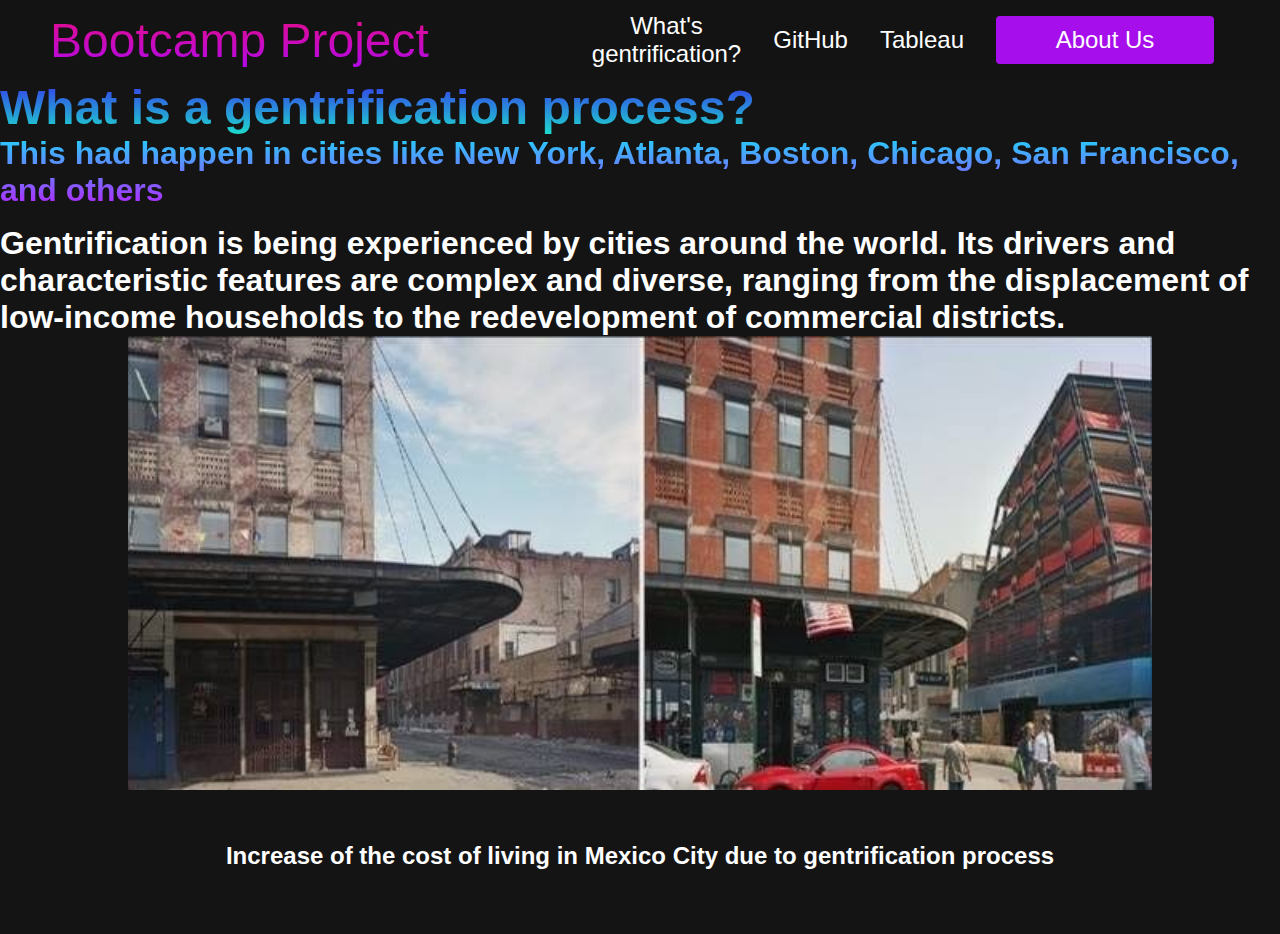
==== sites/gentri.html @ 2d2b5cc5 "First Website" ====
<!DOCTYPE html>
<html lang="en">
<head>
    <title>Gentrification website</title>
    <link rel="stylesheet" href="styles2.css">
    <meta http-equiv="X-UA-Compatible" content="IE=edge">
    <meta name="viewport" content="width=device-width, initial-scale=1.0">
    <meta charset="UTF-8">	

    
</head>
<body>
    <!--Navbar Section-->
   <nav class="navbar">
    <div class="navbar__container">
        <a href="index.html" id="navbar__logo">Bootcamp Project</a>
        <div class="navbar__toggle" id="mobile-menu">
            <span class="bar"></span>
            <span class="bar"></span>
            <span class="bar"></span>
        </div>
        <ul class="navbar__menu">
            <li class="navbar__item">
                <a href="/sites/gentri.html" class="navbar__links"> What's gentrification? </a>
            </li>
            <li class="navbar__item">
                <a href="https://github.com/carloshgalvan95/Final-Project" class="navbar__links"> GitHub
                </a>
            </li>
            <li class="navbar__item">
                <a href="/mlm.html" class="navbar__links"> Tableau </a>
            </li>
            <li class="navbar__btn">
                <a href="index.html" class="button"> About Us </a>
            </li>
        </ul>
    </div>
   </nav>
   <!--Hero Section-->
   <div class="main">
    <div class="main_container">
        <div class="main__content">
            <h1>What is a gentrification process?</h1>
            <h2>This had happen in cities like New York, Atlanta, Boston, Chicago, San Francisco, and others</h2>
            <p>Gentrification is being experienced by cities around the world. Its drivers and characteristic features are complex and diverse, 
                ranging from the displacement of low-income households to the redevelopment of commercial districts. </p> 
        </div>  
        <div class="main__img--container">
            <img src="pic4.jpg" alt="pic" id="main__img">
        </div>    
    </div>
   </div>

   <!--Table
   <head>
    <link rel="stylesheet" href="https://cdn.jsdelivr.net/npm/bootstrap@4.6.2/dist/css/bootstrap.min.css">
    <link rel="stylesheet" href="https://cdn.datatables.net/1.13.1/css/dataTables.min.css">
   </head>
   <body>  
    <div class="container">
        <h4 class="text-center">Catastro</h4>
        <table class="display">
            <thead>
                <tr>
                    <th> col_name</th>
                    <th>mun_code</th>
                    <th>prom_valor_unitario_suelo</th>
                    <th>latitud</th>
                    <th>longitud</th>  
                    <th>alcaldia</th>
                    <th>estado</th>
                </tr>
            </thead>
        </table>
    </div>
    <script src="https://code.jquery.com/jquery-3.5.1.min.js"></script>
    <script src="https://cdn.jsdelivr.net/npm/bootstrap@4.6.2/dist/js/bootstrap.bundle.min.js"></script>
    <script src="https://cdn.datatables.net/1.13.1/js/jquery.dataTables.min.js"></script>
    <script>
        $(document).ready(function(){
            $('.display').DataTable({
                // 'searching': false,
                // 'paging':false,
                // 'ordering': false,
                'ajax': {
                    'url': 'catastro.json',
                    'dataSrc':''
                },
                'columns':[
                    {'data':'col_name'},
                    {'data':'mun_code'},
                    {'data':'prom_valor_unitario_suelo'},
                    {'data':'latitud'},
                    {'data':'longitud'},
                    {'data':'alcaldia'},
                    {'data':'estado'}
                ]
            });
        });
    </script>
   </body>
   <!--Services Section
   <div class="services">
    <h1>See what the hype is about</h1>
    <div class="services__container">
     <div class="services__card">
        <h2>Experience Bliss</h2>
        <p>AI Powered Tech</p>
        <button>Get Started</button>
     </div>
     <div class="services__card">
        <h2>Are you Ready?</h2>
        <p>Take the leap</p>
        <button>Get Started</button>
     </div>    
    </div>
   </div>-->

    <!--Services Section-->
    <div class="footer__container">
        <div class="footer__links">
            <div class="footer__link--wrapper">
                <div class="footer__link--items">
                    <h2>Increase of the cost of living in Mexico City due to gentrification process</h2>
                    <!-- <a href="/">How it works</a> 
                    <a href="/">Testimonials</a>
                    <a href="/">Careers</a>-->
                </div>
            </div>
        </div>
    </div>


   <script src="app.js"></script>

  
</body>
</html>
---- sites/styles2.css ----
*{
    box-sizing: border-box;
    margin:0;
    padding: 0;
    font-family: 'Kumbh Sans', sans-serif;
}

.navbar{
    background: #131313;
    height:80px;
    display:flex;
    justify-content: center;
    align-items: center;
    font-size:1.5rem;
    position:sticky;
    top:0;
    z-index: 999;
}

.navbar__container{
    display:flex;
    justify-content: space-between;
    height: 80px;
    z-index: 1;
    width: 100%;
    max-width: 1300px;
    margin: 0 auto;
    padding: 0 50px;
}

#navbar__logo{
    background-color: ff8177;
    background-image: linear-gradient(to top,#a408ff 0%, #f30e6e 100%);
    background-size: 100%;
    -webkit-background-clip: text;
    -moz-background-clip: text;
    -webkit-text-fill-color: transparent;
    -moz-text-fill-color:transparent;
    display: flex;
    align-items: center;
    cursor: pointer;
    text-decoration: none;
    font-size: 3rem;
}

.fa-gem{
    margin-right: 0.5rem;
}

.navbar__menu{
   display: flex;
   align-items: center;
   list-style: none;
   text-align: center; 
}
.navbar__item{
    height: 80px;
}

.navbar__links{
    color: #fff;
    display: flex;
    align-items: center;
    justify-content: center;
    text-decoration: none;
    padding: 0 1rem;
    height: 100%;
}

.navbar__btn{
    display: flex;
    justify-content: center;
    align-items: center;
    padding: 0 1rem;
    width: 100%;
}

.button{
    display: flex;
    justify-content: center;
    align-items:center ;
    text-decoration: none;
    padding: 10px 20px;
    height: 100%;
    width: 100%;
    border: none;
    outline: none;
    border-radius: 4px;
    background: #a60eec ;
    color: #fff;
}

.button:hover{
    background:  #4837ff;
    transition: all 0.3s ease;
}

.navbar__links:hover{
    color: #f77062;
    transition: all 0.3s ease;
}

@media screen and (max-width: 960px){
    .navbar__container{
        display: flex;
        justify-content: space-between;
        height: 80px;
        z-index: 1;
        width: 100%;
        max-width: 1300px;
        padding: 0;
    }

    .navbar__menu{
        display:grid;
        grid-template-columns: auto;
        margin: 0;
        width: 100%;
        position: absolute;
        top: -1000px;
        opacity: 0;
        transition: all 0.5s ease;
        height: 50vh;
        z-index: -1;
        background: #131313;
    }

    .navbar__menu.active{
        background: #131313;
        top:100%;
        opacity: 1;
        transition: all 0.5s ease;
        z-index: 99;
        height: 50vh;
        font-size: 1.6rem;

    }

    #navbar__logo{
        padding-left: 25px;
    }

    .navbar__toggle .bar{
        width: 25px;
        height: 3px;
        margin: 5px auto;
        transition: all 0.3s ease-in-out;
        background: #fff;
    }

    .navbar__item {
        width: 100%;
    }

    .navbar__links{
        text-align: center;
        padding: 2rem;
        width: 100%;
        display: table;
    }

    #mobile-menu{
        position: absolute;
        top: 20%;
        right: 5%;
        transform: translate(5%,20%);
    }

    .navbar__btn{
        padding-bottom: 2rem;
    }

    .button{
        display: flex;
        justify-content: center;
        align-items: center;
        width: 80%;
        height: 80px;
        margin: 0;
    }

    .navbar__toggle .bar{
        display: block;
        cursor: pointer;
    }

    #mobile-menu.is-active .bar:nth-child(2){
        opacity: 0;
    }

    #mobile-menu.is-active .bar:nth-child(1){
        transform: translateY(8px) rotate(45deg);
    }

    #mobile-menu.is-active .bar:nth-child(3){
        transform: translateY(-8px) rotate(-45deg);
    }
}

/* Hero Section  CSS*/

.main {
    background-color: #141414;
}

.main__containter {
    display: grid;
    grid-template-columns: 1fr 1fr;
    align-items: center;
    justify-self: center;
    margin: 0 auto;
    height: 90vh;
    background-color: #141414;
    z-index: 1;
    width: 100%;
    max-width: 1300px;
    padding: 0 50px;
}

.main__content h1{
    font-size: 3rem;
    background-color: #ff8177;
    background-image: linear-gradient(to top,rgba(20, 224, 207, 0.966) 0%, #3734eb 100%);
    background-size: 100%;
    -webkit-background-clip: text;
    -moz-background-clip: text;
    -webkit-text-fill-color: transparent;
    -moz-text-fill-color: transparent;
}

.main__content h2 {
    font-size: 2rem;
    background-color: #ff8177;
    background-image: linear-gradient(to top,#b721ff 0%, #21d4fd 100%);
    background-size: 100%;
    -webkit-background-clip: text;
    -moz-background-clip: text;
    -webkit-text-fill-color: transparent;
    -moz-text-fill-color: transparent;
}

.main__content p {
    margin-top: 1rem;
    font-size: 2rem;
    font-weight: 700;
    color: #fff
}

.main__btn {
    font-size: 1rem;
    background-image: linear-gradient(to top,#f77062 0%,#fe5195 100%);
    padding: 14px 32px;
    border: none;
    border-radius: 4px;
    color: #fff;
    margin-top: 2rem;
    cursor: pointer;
    position: relative;
    transition: all 0.35s;
    outline: none;
}

.main__btn a{
    position: relative;
    z-index: 2;
    color: #fff;
    text-decoration: none;
}

.main__btn:after{
    position:absolute;
    content:'';
    top: 0;
    left: 0;
    width:0;
    height:100%;
    background: #4837ff;
    transition: all 0.35s;
    border-radius: 4px;
    
}

.main__btn:hover{
    color: #fff;
}

.main__btn:hover:after{
    width: 100%;
}

.main__img--container {
    text-align: center ;
}

#main__img{
    height: 80%;
    width: 80%;
}

/* Mobile Responsive */

@media screen and (max-width:768px){
    .main__container{
        display: grid;
        grid-template-columns: auto;
        align-items: center;
        justify-self: center;
        width: 100%;
        margin: 0 auto;
        height: 90vh;
    }

    .main__content { 
        text-align: center;
        margin-bottom: 4rem;
    }

    .main__content h1 {
        font-size: 2.5rem;
        margin-top: 2rem;
    }

    .main__content h2 {
        font-size: 3rem;
    }

    .main__content p {
        margin-top: 1rem;
        font-size: 1.5 rem;
    }

}

@media screen and (max-width:480px){
    .main__content h1 {
        font-size: 2rem;
        margin-top: 3rem;
    }

    .main__content h2 {
        font-size: 2rem;
        
    }

    .main__content p {
        margin-top: 2rem;
        font-size: 1.5 rem;
    }

    .main__btn{
        padding: 12px 36px;
        margin: 2.5 rem 0;
    }
}

/* Services Section CSS */

.services{
    background: #141414;
    display:flex;
    flex-direction: column;
    align-items: center;
    height: 100vh;
}

.services h1{
    background-color: #ff8177;
    background-image: linear-gradient(
        to right, 
        #ff8177 0%, 
        #ff867a 0%,
        #ff8c7f 21%,
        #f99185 52%, 
        #cf556c 78%, 
        #b12a5b 100%);
    background-size: 100%;
    margin-bottom: 5rem;
    font-size: 2.5rem ;
    -webkit-background-clip: text;
    -moz-background-clip: text;
    -webkit-text-fill-color: transparent;
    -moz-text-fill-color: transparent;
}

.services__container {
    display: flex;
    justify-content: center;
    flex-wrap: wrap;
}

.services__card{
    margin: 1rem;
    height: 525px;
    width: 400px;
    border-radius: 4px;
    background-image: linear-gradient(
        to bottom,
        rgba(0,0,0,0) 0%,
        rgba(17,17,17,0.6) 100%),
        url('/images/pic3.jfif');
    background-size: cover;
    position: relative;
    color: #fff;
}

.services__card:nth-child(2){
    background-image: linear-gradient(
        to bottom,
        rgba(0,0,0,0) 0%,
        rgba(17,17,17,0.6) 100%),
        url('/images/pic2.jpg');
}

.services h2 {
    position: absolute;
    top: 350px;
    left: 30px;
}

.services__card p{
    position: absolute;
    top:400px;
    left: 30px;
}

.services__card button{
    color: #fff;
    padding: 10px 30px;
    border: none;
    outline: none;
    border-radius: 4px;
    background: #10cca3;
    position: absolute;
    top: 440px;
    left: 30px;
    font-size: 1rem;
    cursor:pointer;
}

.services__card:hover{
    transform: scale(1.075);
    transition: 0.2 ease-in;
    cursor: pointer;
}

@media screen and (max-width: 960px){
    .services{
        height: 1600px;
    }
    .services h1{
        font-size: 2rem;
        margin-top: 12rem;
    }
}
@media screen and (max-width:480px){
    .services {
        height: 1400px;
    }
    .services h1{
        font-size: 1.2rem;
    }
    .services__card {
        width:300px;        
    }
}

/* Footer CSS */

.footer__container{
    background-color: #141414;
    padding: 3rem 0;
    display: flex;
    flex-direction: column;
    justify-content: center;
    align-items: center;
}

#footer__logo{
    color: #fff;
    display: flex;
    align-items: center;
    cursor: pointer;
    text-decoration: none;
    font-size: 1rem;
}

.footer__links{
    width: 100%;
    max-width: 1000px;
    display: flex;
    justify-content: center;
}

.footer__link--wrapper{
    display: flex;
}

.footer__links--items{
    display: flex;
    flex-direction: column;
    align-items: flex-start;
    margin: 16px;
    text-align: left;
    width: 160px;
    box-sizing: border-box;
}

.footer__link--items h2{
    margin-bottom: 16px;
}

.footer__link--items h2{
    color: #fff;
}

.footer__link--items a{
    color: #fff;
    text-decoration: none;
    margin-bottom: 0.5rem;
}

.footer__link--items a:hover{
    color: #e9e9e9;
    transition: 0.3s ease-out;
}

@media screen and (max-width:820px){
    .footer__links{
        padding-top: 1rem;
    }

    #footer__logo{
        margin-bottom: 1rem;
    }

    .footer__link--wrapper{
        flex-direction: column;
    }
}

@media screen and (max-width:480px){
    .footer__link--items{
        margin: 0;
        padding: 10px;
        width: 100%;
    }
}
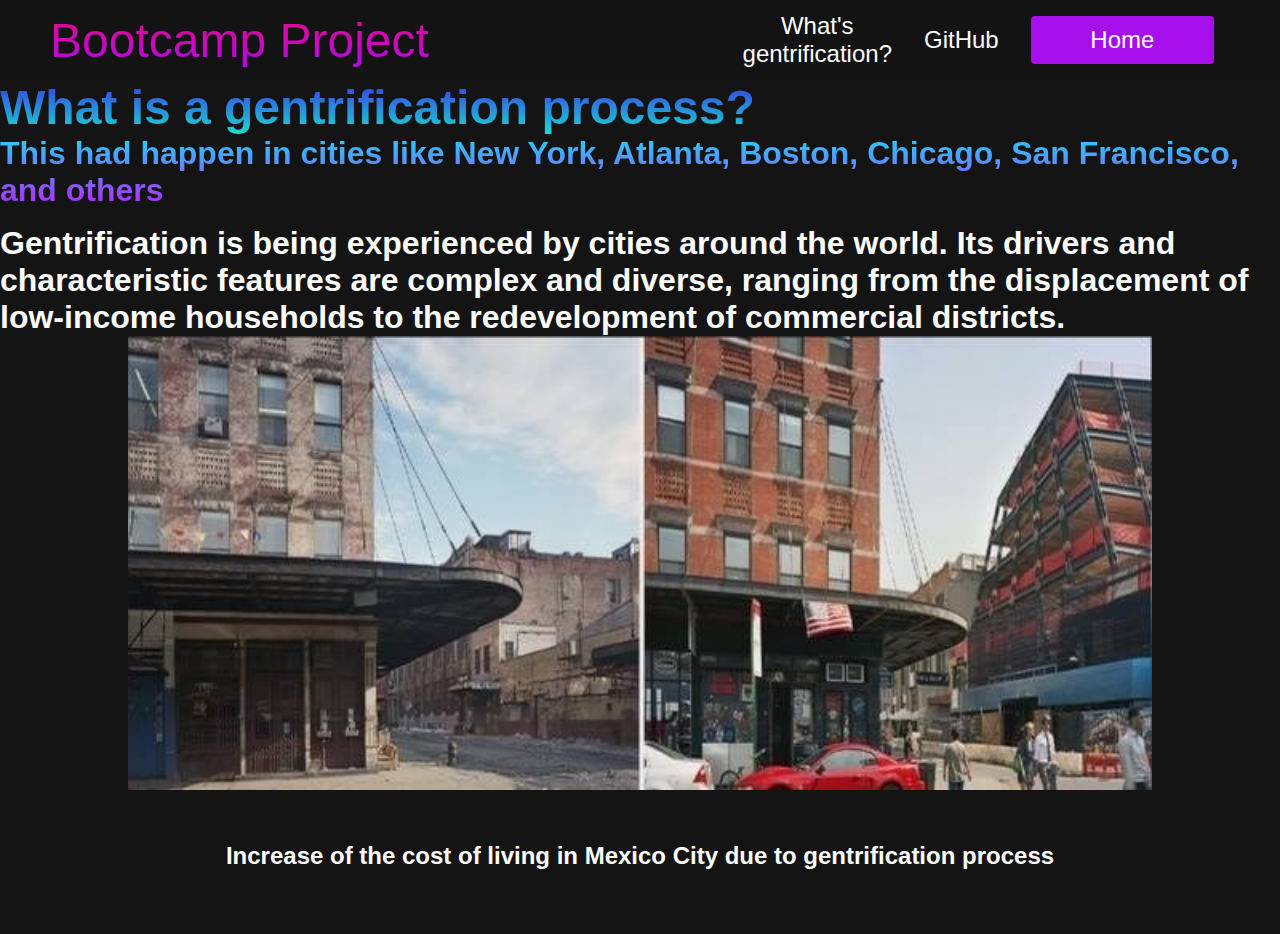
==== commit eb7e1b6f: "Final" ====
--- a/sites/gentri.html
+++ b/sites/gentri.html
@@ -13,7 +13,7 @@
     <!--Navbar Section-->
    <nav class="navbar">
     <div class="navbar__container">
-        <a href="index.html" id="navbar__logo">Bootcamp Project</a>
+        <a href="https://raulesqueda.github.io/test_web/" id="navbar__logo">Bootcamp Project</a>
         <div class="navbar__toggle" id="mobile-menu">
             <span class="bar"></span>
             <span class="bar"></span>
@@ -21,17 +21,14 @@
         </div>
         <ul class="navbar__menu">
             <li class="navbar__item">
-                <a href="/sites/gentri.html" class="navbar__links"> What's gentrification? </a>
+                <a href="https://raulesqueda.github.io/test_web/sites/gentri.html" class="navbar__links"> What's gentrification? </a>
             </li>
             <li class="navbar__item">
                 <a href="https://github.com/carloshgalvan95/Final-Project" class="navbar__links"> GitHub
                 </a>
             </li>
-            <li class="navbar__item">
-                <a href="/mlm.html" class="navbar__links"> Tableau </a>
-            </li>
             <li class="navbar__btn">
-                <a href="index.html" class="button"> About Us </a>
+                <a href="https://raulesqueda.github.io/test_web/" class="button"> Home </a>
             </li>
         </ul>
     </div>
